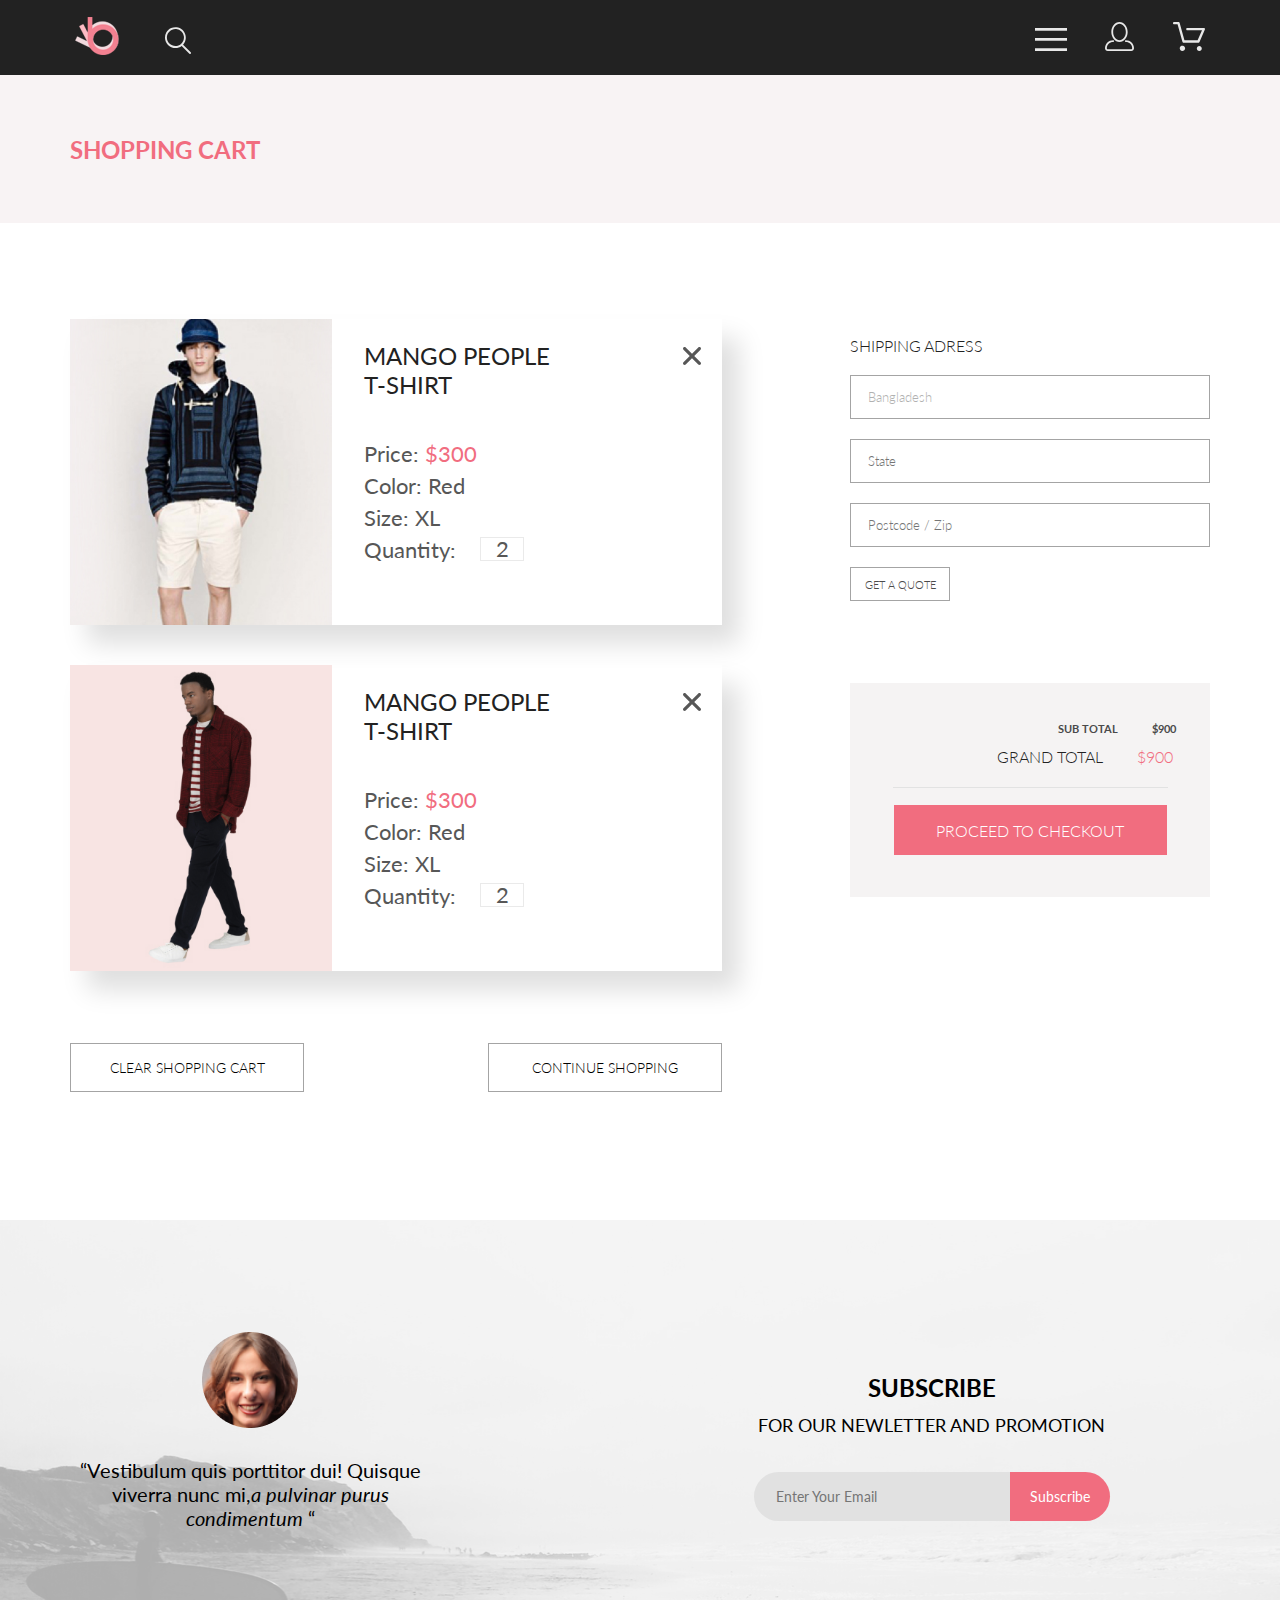
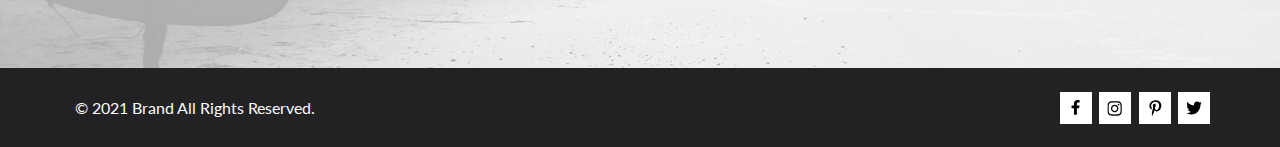
==== cart.html @ 751d0689 "SASS Completed / Cart.html Done" ====
<!DOCTYPE html>
<html lang="en">
<head>
    <meta charset="UTF-8">
    <meta name="viewport" content="width=device-width, initial-scale=1.0">
    <title>Cart</title>
    <link rel="stylesheet" href="style.css">
    <link rel="preconnect" href="https://fonts.gstatic.com">
<link href="https://fonts.googleapis.com/css2?family=Lato:ital,wght@0,100;0,300;0,400;0,700;0,900;1,100;1,300;1,400;1,700;1,900&display=swap" rel="stylesheet">
<link rel="stylesheet" href="https://use.fontawesome.com/releases/v5.15.1/css/all.css" integrity="sha384-vp86vTRFVJgpjF9jiIGPEEqYqlDwgyBgEF109VFjmqGmIY/Y4HV4d3Gp2irVfcrp" crossorigin="anonymous">
</head>
<body>
    <header class="header centre">
        <div class="header__left">
            <a href="index.html"><img class="header__logo_img" src="img/logo.svg" alt="logo"></a>
            <a href="#"><img class="header__search_img" src="img/search.svg" alt="search"></a>
        </div>
        <div class="header__right">
            <a href="#"><img class="header__menu_img header__right_img" src="img/menu.svg" alt="menu"></a>
            <a href="#"><img class="header__cabinet_img header__right_img" src="img/cabinet.svg" alt="cabinet"></a>
            <a href="cart.html"><img class="header__basket_img header__right_img" src="img/basket.svg" alt="basket"></a>
        </div>
    </header>
    <div class="navi centre">
        <h2 class="navi__header">SHOPPING CART</h2>
    </div>
    
    <div class="cart centre">

        <section class="cart__card">
                <article class="cart__card_self">
                    <img class="cart__card_self_img" src="img/Cat/Man/mcard13.jpg" alt="teenager">

                    <a href="product.html">
                        <div class="cart__card_self_link"></div>
                    </a>

                    <div class="cart__card_self_info">
                        <a href="Catalog.html">
                            <h3 class="cart__card_self_info_header">MANGO   PEOPLE <br>  T-SHIRT</h3>
                        </a>
                        <h4 class="cart__card_self_info_text">
                            <p class="cart__card_self_info_change">Price: </p>
                            <p class="cart__card_self_info_value cart__card_self_info_priceColor"> $300</p>
                        </h4>
                        <h4 class="cart__card_self_info_text">
                            <p class="cart__card_self_info_change">Color: </p>
                            <p class="cart__card_self_info_value"> Red</p>
                        </h4>
                        <h4 class="cart__card_self_info_text">
                            <p class="cart__card_self_info_change">Size: </p>
                            <p class="cart__card_self_info_value"> XL</p>
                        </h4>
                        <h4 class="cart__card_self_info_text">
                            <p class="cart__card_self_info_change">Quantity: </p>
                            <p class="cart__card_self_info_value cart__card_self_info_qPosition"> 2</p>
                        </h4>
                    </div>

                    <svg class="cart__card_self_closeIcon"   width="18" height="18" viewBox="0 0 18 18" fill="none" xmlns="http://www.w3.org/2000/svg">
                        <path class="cart__card_self_closeIcon"  d="M11.2453 9L17.5302 2.71516C17.8285 2.41741 17.9962 2.01336 17.9966 1.59191C17.997 1.17045 17.8299 0.76611 17.5322 0.467833C17.2344 0.169555 16.8304 0.00177586 16.4089 0.00140366C15.9875 0.00103146 15.5831 0.168097 15.2848 0.465848L9 6.75069L2.71516 0.465848C2.41688 0.167571 2.01233 0 1.5905 0C1.16868 0 0.764125 0.167571 0.465848 0.465848C0.167571 0.764125 0 1.16868 0 1.5905C0 2.01233 0.167571 2.41688 0.465848 2.71516L6.75069 9L0.465848 15.2848C0.167571 15.5831 0 15.9877 0 16.4095C0 16.8313 0.167571 17.2359 0.465848 17.5342C0.764125 17.8324 1.16868 18 1.5905 18C2.01233 18 2.41688 17.8324 2.71516 17.5342L9 11.2493L15.2848 17.5342C15.5831 17.8324 15.9877 18 16.4095 18C16.8313 18 17.2359 17.8324 17.5342 17.5342C17.8324 17.2359 18 16.8313 18 16.4095C18 15.9877 17.8324 15.5831 17.5342 15.2848L11.2453 9Z" fill="#575757"/>
                        </svg>

                </article>

                <article class="cart__card_self">
                    <img class="cart__card_self_img" src="img/Cat/Man/mcard12.jpg" alt="HommieBoy">

                    <a href="product.html">
                        <div class="cart__card_self_link"></div>
                    </a>

                    <div class="cart__card_self_info">
                        <a href="Catalog.html">
                            <h3 class="cart__card_self_info_header">MANGO  PEOPLE  <br> T-SHIRT</h3>
                        </a>

                        <h4 class="cart__card_self_info_text">
                            <p class="cart__card_self_info_change">Price: </p>
                            <p class="cart__card_self_info_value cart__card_self_info_priceColor"> $300</p>
                        </h4>
                        <h4 class="cart__card_self_info_text">
                            <p class="cart__card_self_info_change">Color: </p>
                            <p class="cart__card_self_info_value"> Red</p>
                        </h4>
                        <h4 class="cart__card_self_info_text">
                            <p class="cart__card_self_info_change">Size: </p>
                            <p class="cart__card_self_info_value"> XL</p>
                        </h4>
                        <h4 class="cart__card_self_info_text">
                            <p class="cart__card_self_info_change">Quantity: </p>
                            <p class="cart__card_self_info_value cart__card_self_info_qPosition"> 2</p>
                        </h4>
                    </div>

                    <svg class="cart__card_self_closeIcon"   width="18" height="18" viewBox="0 0 18 18" fill="none" xmlns="http://www.w3.org/2000/svg">
                        <path class="cart__card_self_closeIcon"  d="M11.2453 9L17.5302 2.71516C17.8285 2.41741 17.9962 2.01336 17.9966 1.59191C17.997 1.17045 17.8299 0.76611 17.5322 0.467833C17.2344 0.169555 16.8304 0.00177586 16.4089 0.00140366C15.9875 0.00103146 15.5831 0.168097 15.2848 0.465848L9 6.75069L2.71516 0.465848C2.41688 0.167571 2.01233 0 1.5905 0C1.16868 0 0.764125 0.167571 0.465848 0.465848C0.167571 0.764125 0 1.16868 0 1.5905C0 2.01233 0.167571 2.41688 0.465848 2.71516L6.75069 9L0.465848 15.2848C0.167571 15.5831 0 15.9877 0 16.4095C0 16.8313 0.167571 17.2359 0.465848 17.5342C0.764125 17.8324 1.16868 18 1.5905 18C2.01233 18 2.41688 17.8324 2.71516 17.5342L9 11.2493L15.2848 17.5342C15.5831 17.8324 15.9877 18 16.4095 18C16.8313 18 17.2359 17.8324 17.5342 17.5342C17.8324 17.2359 18 16.8313 18 16.4095C18 15.9877 17.8324 15.5831 17.5342 15.2848L11.2453 9Z" fill="#575757"/>
                        </svg>

                </article>

                <div class="cart__card_button">
                    <a href="#">
                        <button class="cart__card_button_style">CLEAR SHOPPING CART</button>
                    </a>
                    <a href="catalog.html">
                        <button class="cart__card_button_style">CONTINUE SHOPPING</button>
                    </a>
                </div>
        </section>

        <div class="cart__form">
            <form class="cart__form_box" action="#">
                <h3 class="cart__form_box_header">SHIPPING ADRESS</h3>
                
                <input maxlength="30" required  class="cart__form_box_input cart__form_box_input_color" type="text" id="country" placeholder="Bangladesh">
               
                
                <input maxlength="30"  required class="cart__form_box_input" type="text" id="state" placeholder="State">
                
                
                <input maxlength="30"  required class="cart__form_box_input" type="text" id="zip" placeholder="Postcode / Zip">
              
                <button class="cart__form_box_button"> GET A QUOTE</button>

            </form>

            <div class="cart__form_final">

                <h3 class="cart__form_final_preheader">
                    <p class="cart__form_final_preheader_text">SUB TOTAL</p>
                    <p class="cart__form_final_preheader_price">$900</p>
                </h3>

                <h3 class="cart__form_final_header">
                    <p class="cart__form_final_header_text">GRAND TOTAL</p>
                    <p class="cart__form_final_header_price">$900</p>
                </h3>

                <div class="cart__form_final_line">
                </div>

                <button class="cart__form_final_button">PROCEED TO CHECKOUT</button>

            </div>

        </div>
        
    </div>
    <footer class="footer footer__product_position ">
        <div class="footer__content centre">
            <aside class="footer__content_position">
                <img src="img/avatar.png" alt="avatar">
                <p class="footer__person_text">
                    “Vestibulum quis porttitor dui! Quisque viverra nunc mi,<em>a pulvinar purus condimentum</em> “
                </p>
    
            </aside>
            <div class="footer__content_position">
                <h2 class="footer__content_heading">
                    <span class="footer__heading">SUBSCRIBE</span> <br>  <span class="footer__text">FOR OUR NEWLETTER AND PROMOTION</span>
                </h2>
                <form class="footer__content_form" action="#">
                    <input class="footer__content_email" type="email" placeholder="Enter Your Email" maxlength="40"><input class="footer__content_button" type="submit" value="Subscribe">
                    
                </form>
            </div>
        </div>
        <div class="footer__bott centre">
            <p class="footer__bott_text">© 2021  Brand  All Rights Reserved.</p>
            <div class="footer__bott_link">
                <a href="#">
                    <div class="footer__bott_link_box">
                        <svg width="32" height="32" viewBox="0 0 32 32" fill="none" xmlns="http://www.w3.org/2000/svg">
                            
                            <path class="footer__bott_links" d="M19.0884 16.28L19.5069 13.616H16.8902V11.8873C16.8902 11.1585 17.2557 10.4481 18.4277 10.4481H19.6172V8.17997C19.6172 8.17997 18.5377 8 17.5056 8C15.3507 8 13.9422 9.27593 13.9422 11.5857V13.616H11.5469V16.28H13.9422V22.72H16.8902V16.28H19.0884Z" fill="black"/>
                        </svg>
                    </div>
                </a>
                <a  href="#">
                    <div class="footer__bott_link_box">
                        <svg width="33" height="32" viewBox="0 0 33 32" fill="none" xmlns="http://www.w3.org/2000/svg">

                            <g clip-path="url(#clip0)">
                            <path class="footer__bott_links" d="M16.139 12.6816C14.0238 12.6816 12.3177 14.3849 12.3177 16.4966C12.3177 18.6083 14.0238 20.3117 16.139 20.3117C18.2541 20.3117 19.9602 18.6083 19.9602 16.4966C19.9602 14.3849 18.2541 12.6816 16.139 12.6816ZM16.139 18.9769C14.7721 18.9769 13.6547 17.8646 13.6547 16.4966C13.6547 15.1287 14.7688 14.0164 16.139 14.0164C17.5092 14.0164 18.6233 15.1287 18.6233 16.4966C18.6233 17.8646 17.5058 18.9769 16.139 18.9769ZM21.0078 12.5255C21.0078 13.0203 20.6087 13.4154 20.1165 13.4154C19.621 13.4154 19.2252 13.0169 19.2252 12.5255C19.2252 12.0341 19.6243 11.6357 20.1165 11.6357C20.6087 11.6357 21.0078 12.0341 21.0078 12.5255ZM23.5386 13.4287C23.4821 12.2367 23.2094 11.1808 22.3347 10.3109C21.4634 9.44097 20.4058 9.1687 19.2119 9.10894C17.9814 9.03921 14.2932 9.03921 13.0627 9.10894C11.8721 9.16538 10.8145 9.43765 9.93987 10.3076C9.06522 11.1775 8.79584 12.2333 8.73597 13.4253C8.66613 14.6539 8.66613 18.3361 8.73597 19.5646C8.79251 20.7566 9.06522 21.8124 9.93987 22.6824C10.8145 23.5523 11.8688 23.8246 13.0627 23.8843C14.2932 23.9541 17.9814 23.9541 19.2119 23.8843C20.4058 23.8279 21.4634 23.5556 22.3347 22.6824C23.2061 21.8124 23.4788 20.7566 23.5386 19.5646C23.6085 18.3361 23.6085 14.6572 23.5386 13.4287ZM21.949 20.8828C21.6895 21.5335 21.1874 22.0349 20.5322 22.2972C19.5511 22.6857 17.2231 22.596 16.139 22.596C15.0548 22.596 12.7235 22.6824 11.7457 22.2972C11.0939 22.0382 10.5917 21.5369 10.329 20.8828C9.93987 19.9033 10.0297 17.5791 10.0297 16.4966C10.0297 15.4142 9.9432 13.0867 10.329 12.1105C10.5884 11.4597 11.0906 10.9583 11.7457 10.696C12.7268 10.3076 15.0548 10.3972 16.139 10.3972C17.2231 10.3972 19.5545 10.3109 20.5322 10.696C21.184 10.955 21.6862 11.4564 21.949 12.1105C22.3381 13.09 22.2483 15.4142 22.2483 16.4966C22.2483 17.5791 22.3381 19.9066 21.949 20.8828Z" fill="black"/>
                            </g>
                            <defs>
                            <clipPath id="clip0">
                            <rect width="14.8991" height="17" fill="white" transform="translate(8.68555 8)"/>
                            </clipPath>
                            </defs>
                        </svg>
                    </div>
                </a>
                <a href="#">
                    <div class="footer__bott_link_box">
                        <svg width="32" height="32" viewBox="0 0 32 32" fill="none" xmlns="http://www.w3.org/2000/svg">
                            <g clip-path="url(#clip0)">
                            <path class="footer__bott_links" d="M16.7403 8.20312C13.5556 8.20312 10.4082 10.3406 10.4082 13.8C10.4082 16 11.6374 17.25 12.3823 17.25C12.6896 17.25 12.8666 16.3875 12.8666 16.1438C12.8666 15.8531 12.1309 15.2344 12.1309 14.025C12.1309 11.5125 14.0305 9.73125 16.4889 9.73125C18.6027 9.73125 20.1671 10.9406 20.1671 13.1625C20.1671 14.8219 19.506 17.9344 17.3642 17.9344C16.5913 17.9344 15.9302 17.3719 15.9302 16.5656C15.9302 15.3844 16.7496 14.2406 16.7496 13.0219C16.7496 10.9531 13.835 11.3281 13.835 13.8281C13.835 14.3531 13.9002 14.9344 14.133 15.4125C13.7046 17.2688 12.8293 20.0344 12.8293 21.9469C12.8293 22.5375 12.9131 23.1188 12.969 23.7094C13.0745 23.8281 13.0218 23.8156 13.1832 23.7563C14.7476 21.6 14.6917 21.1781 15.3994 18.3562C15.7812 19.0875 16.7683 19.4812 17.5505 19.4812C20.8469 19.4812 22.3275 16.2469 22.3275 13.3313C22.3275 10.2281 19.6643 8.20312 16.7403 8.20312Z" fill="black"/>
                            </g>
                            <defs>
                            <clipPath id="clip0">
                            <rect width="11.9193" height="16" fill="white" transform="translate(10.4082 8)"/>
                            </clipPath>
                            </defs>
                        </svg>
                            
                    </div>
                </a>
                <a href="#">
                    <div class="footer__bott_link_box"> 
                        <svg width="32" height="32" viewBox="0 0 32 32" fill="none" xmlns="http://www.w3.org/2000/svg">

                            <g clip-path="url(#clip0)">
                            <path class="footer__bott_links" d="M22.417 12.7405C22.427 12.8826 22.427 13.0248 22.427 13.1669C22.427 17.5019 19.1498 22.4969 13.1599 22.4969C11.3145 22.4969 9.60022 21.9588 8.1582 21.0248C8.4204 21.0552 8.67247 21.0654 8.94475 21.0654C10.4674 21.0654 11.8691 20.5476 12.9884 19.6644C11.5565 19.6339 10.3565 18.6898 9.94305 17.3903C10.1447 17.4207 10.3464 17.441 10.5582 17.441C10.8506 17.441 11.1431 17.4004 11.4153 17.3294C9.92291 17.0248 8.80355 15.705 8.80355 14.1111V14.0705C9.23715 14.3141 9.74139 14.4664 10.2758 14.4867C9.39849 13.8979 8.82373 12.8928 8.82373 11.7557C8.82373 11.1466 8.98504 10.5882 9.26741 10.1009C10.8708 12.0908 13.2809 13.3902 15.9833 13.5324C15.9329 13.2887 15.9027 13.035 15.9027 12.7811C15.9027 10.974 17.3548 9.50195 19.1598 9.50195C20.0976 9.50195 20.9446 9.89789 21.5396 10.5375C22.2757 10.3954 22.9816 10.1212 23.6068 9.74561C23.3648 10.507 22.8505 11.1466 22.1749 11.5527C22.8304 11.4817 23.4657 11.2989 24.0505 11.0451C23.6069 11.6948 23.0522 12.2735 22.417 12.7405Z" fill="black"/>
                            </g>
                            <defs>
                            <clipPath id="clip0">
                            <rect width="15.8924" height="16" fill="white" transform="translate(8.1582 8)"/>
                            </clipPath>
                            </defs>
                        </svg>
                    </div>
                </a>
            </div>
        </div>
    </footer>
   
</body>
</html>
---- style.css ----
/* //////////PAGE Setting\\\\\\\\\\ */
* {
  margin: 0;
  padding: 0;
  -webkit-box-sizing: border-box;
          box-sizing: border-box;
  font-family: 'Lato', sans-serif;
}

a {
  text-decoration: none;
}

.centre {
  padding-left: calc(50vw - 570px);
  padding-right: calc(50vw - 570px);
}

/* //////////Header\\\\\\\\\\ */
.header {
  background-color: #222222;
  height: 75px;
  display: -webkit-box;
  display: -ms-flexbox;
  display: flex;
  -webkit-box-pack: justify;
      -ms-flex-pack: justify;
          justify-content: space-between;
  -webkit-box-align: center;
      -ms-flex-align: center;
          align-items: center;
}

.header__left {
  padding-left: 5px;
}

.header__right {
  padding-right: 5px;
}

.header__search_img {
  margin-left: 41px;
}

.header__right_img {
  margin-left: 34px;
}

/* //////////PromoBox\\\\\\\\\\ */
.promo {
  display: -webkit-box;
  display: -ms-flexbox;
  display: flex;
  padding-left: calc(50vw - 800px);
  padding-right: calc(50vw - 800px);
  background: rgba(113, 103, 105, 0.08);
}

.promo__left_img {
  width: 100%;
}

.promo__right {
  display: -webkit-box;
  display: -ms-flexbox;
  display: flex;
  -webkit-box-align: center;
      -ms-flex-align: center;
          align-items: center;
  width: 800px;
  background-color: #F1E4E6;
}

.promo__right_line {
  padding-left: 64px;
}

.promo__right_text {
  display: -webkit-box;
  display: -ms-flexbox;
  display: flex;
  height: 92px;
  margin-left: 16px;
  -webkit-box-orient: vertical;
  -webkit-box-direction: normal;
      -ms-flex-direction: column;
          flex-direction: column;
  -webkit-box-pack: end;
      -ms-flex-pack: end;
          justify-content: flex-end;
}

.promo__right_header {
  font-weight: 900;
  font-size: 48px;
  line-height: 58px;
  color: #222222;
}

.promo__right_content {
  font-weight: 700;
  font-size: 32px;
  line-height: 38.5px;
  color: #222222;
}

.promo__right_contentred {
  color: #F16D7F;
}

/* //////////CatalogBox\\\\\\\\\\ */
.catalog__top {
  margin-top: 64px;
  display: -webkit-box;
  display: -ms-flexbox;
  display: flex;
}

.catalog__position {
  position: relative;
}

.catalog__position:not(:last-child) {
  margin-right: 30px;
}

.catalog__text {
  position: absolute;
  height: 260px;
  width: 360px;
  display: -webkit-box;
  display: -ms-flexbox;
  display: flex;
  -webkit-box-align: center;
      -ms-flex-align: center;
          align-items: center;
  -webkit-box-pack: center;
      -ms-flex-pack: center;
          justify-content: center;
  -webkit-box-orient: vertical;
  -webkit-box-direction: normal;
      -ms-flex-direction: column;
          flex-direction: column;
  top: 0;
  color: aliceblue;
}

.catalog__heading_text {
  font-weight: 300;
  font-size: 16px;
  line-height: 19px;
  color: #FFFFFF;
  text-align: center;
}

.catalog_heading_redtext {
  font-size: 24px;
  line-height: 40px;
  text-align: center;
  font-weight: 700;
  color: #F16D7F;
}

.catalog__bott {
  margin-top: 30px;
}

.catalog__text_bott {
  position: absolute;
  height: 180px;
  width: 1140px;
  display: -webkit-box;
  display: -ms-flexbox;
  display: flex;
  -webkit-box-align: center;
      -ms-flex-align: center;
          align-items: center;
  -webkit-box-pack: center;
      -ms-flex-pack: center;
          justify-content: center;
  -webkit-box-orient: vertical;
  -webkit-box-direction: normal;
      -ms-flex-direction: column;
          flex-direction: column;
  top: 0;
  color: aliceblue;
  text-align: center;
}

/* //////////ProductBox\\\\\\\\\\ */
.product {
  display: -webkit-box;
  display: -ms-flexbox;
  display: flex;
  -webkit-box-orient: vertical;
  -webkit-box-direction: normal;
      -ms-flex-direction: column;
          flex-direction: column;
  -webkit-box-align: center;
      -ms-flex-align: center;
          align-items: center;
}

.product__head_header {
  font-size: 30px;
  line-height: 36px;
  color: #222222;
  margin-top: 97px;
  text-align: center;
}

.product__head_text {
  font-size: 14px;
  line-height: 17px;
  color: #9F9F9F;
  -webkit-box-align: center;
      -ms-flex-align: center;
          align-items: center;
  margin-top: 6px;
  width: 336px;
}

.product__card {
  margin-top: 48px;
  display: -webkit-box;
  display: -ms-flexbox;
  display: flex;
  -ms-flex-wrap: wrap;
      flex-wrap: wrap;
  -webkit-box-pack: center;
      -ms-flex-pack: center;
          justify-content: center;
  gap: 30px;
}

.product__card_self:hover .product__card_img {
  -webkit-filter: brightness(50%);
          filter: brightness(50%);
}

.product__card_self:hover .product__add_cart {
  display: -webkit-box;
  display: -ms-flexbox;
  display: flex;
}

.product__add_cart {
  font-size: 14px;
  line-height: 17px;
  color: #FFFFFF;
  border: 1px solid #FFFFFF;
  width: 138px;
  height: 43px;
  display: -webkit-box;
  display: -ms-flexbox;
  display: flex;
  -ms-flex-pack: distribute;
      justify-content: space-around;
  -webkit-box-align: center;
      -ms-flex-align: center;
          align-items: center;
  position: absolute;
  top: 188px;
  left: 110px;
  -webkit-box-shadow: 0 0 5px #FFFFFF;
          box-shadow: 0 0 5px #FFFFFF;
  display: none;
}

.product__add_cart:active {
  background-color: rgba(255, 255, 255, 0.2);
  -webkit-box-shadow: 0 0 10px #FFFFFF;
          box-shadow: 0 0 10px #FFFFFF;
}

.product__card_self {
  position: relative;
  display: -webkit-box;
  display: -ms-flexbox;
  display: flex;
  -webkit-box-orient: vertical;
  -webkit-box-direction: normal;
      -ms-flex-direction: column;
          flex-direction: column;
  -webkit-box-align: end;
      -ms-flex-align: end;
          align-items: end;
  width: 360px;
  height: 581px;
  background-color: #F8F8F8;
}

.product__card_info {
  margin-top: 25px;
  padding-left: 16px;
  width: 328px;
}

.product__card_header {
  font-size: 13px;
  line-height: 16px;
  color: #000000;
}

.product__card_text {
  font-weight: 300;
  font-size: 14px;
  line-height: 17px;
  color: #5D5D5D;
  margin-top: 12px;
}

.product__card_price {
  font-size: 16px;
  line-height: 19px;
  color: #F16D7F;
  margin-top: 18px;
}

.product__button {
  font-size: 16px;
  line-height: 19px;
  color: #F26376;
}

.product__button:hover {
  color: #FFFFFF;
}

.product__button_box {
  border: 1px solid #FF6A6A;
  height: 47px;
  width: 211px;
  display: -webkit-box;
  display: -ms-flexbox;
  display: flex;
  -webkit-box-pack: center;
      -ms-flex-pack: center;
          justify-content: center;
  -webkit-box-align: center;
      -ms-flex-align: center;
          align-items: center;
  margin-top: 48px;
}

.product__button_box:hover {
  background-color: #F16D7F;
}

/* //////////Footer\\\\\\\\\\ */
.footer__top {
  display: -webkit-box;
  display: -ms-flexbox;
  display: flex;
  -webkit-box-pack: justify;
      -ms-flex-pack: justify;
          justify-content: space-between;
  -webkit-box-align: center;
      -ms-flex-align: center;
          align-items: center;
  margin-top: 95px;
  background-color: #222224;
  height: 341px;
}

.footer__top_position {
  display: -webkit-box;
  display: -ms-flexbox;
  display: flex;
  -webkit-box-orient: vertical;
  -webkit-box-direction: normal;
      -ms-flex-direction: column;
          flex-direction: column;
  -webkit-box-align: center;
      -ms-flex-align: center;
          align-items: center;
}

.footer__top_position:not(:last-child) {
  margin-right: 30px;
}

.footer__top_header {
  margin-top: 28px;
  text-align: center;
  font-size: 20px;
  line-height: 24px;
  color: #FBFBFB;
}

.footer__top_text {
  margin-top: 16px;
  text-align: center;
  font-weight: 300;
  font-size: 14px;
  line-height: 17px;
  color: #FBFBFB;
  width: 360px;
  min-height: 34px;
}

.footer__content {
  display: -webkit-box;
  display: -ms-flexbox;
  display: flex;
  -webkit-box-pack: justify;
      -ms-flex-pack: justify;
          justify-content: space-between;
  -webkit-box-align: center;
      -ms-flex-align: center;
          align-items: center;
  height: 448px;
  background: no-repeat;
  background-position: center bottom;
  background-size: cover;
  background-image: url(img/footer_back.png);
}

.footer__content_position {
  display: -webkit-box;
  display: -ms-flexbox;
  display: flex;
  -webkit-box-orient: vertical;
  -webkit-box-direction: normal;
      -ms-flex-direction: column;
          flex-direction: column;
  -webkit-box-align: center;
      -ms-flex-align: center;
          align-items: center;
}

.footer__person_text {
  font-weight: 400;
  font-size: 20px;
  line-height: 24px;
  text-align: center;
  width: 360px;
  min-height: 99px;
  margin-top: 30px;
}

.footer__content_heading {
  text-align: center;
  width: 557px;
  min-height: 61px;
}

.footer__heading {
  font-weight: 700;
  font-size: 24px;
  line-height: 40px;
  text-align: center;
}

.footer__text {
  font-weight: 400;
  font-size: 18px;
  line-height: 30px;
  text-align: center;
}

.footer__content_form {
  margin-top: 32px;
}

.footer__content_email {
  width: 256px;
  height: 49px;
  border-top-left-radius: 25px;
  border-bottom-left-radius: 25px;
  border: 0;
  background-color: #E1E1E1;
  color: #222224;
  font-size: 14px;
  line-height: 17px;
  -webkit-padding-start: 22px;
          padding-inline-start: 22px;
  -webkit-padding-end: 22px;
          padding-inline-end: 22px;
}

.footer__content_button {
  width: 100px;
  height: 49px;
  border-top-right-radius: 25px;
  border-bottom-right-radius: 25px;
  border: 0;
  background-color: #F16D7F;
  color: #FFFFFF;
  font-size: 14px;
  line-height: 17px;
}

.footer__content_button:hover {
  background-color: #E05C6E;
}

.footer__bott {
  background-color: #222224;
  height: 79px;
  display: -webkit-box;
  display: -ms-flexbox;
  display: flex;
  -webkit-box-pack: justify;
      -ms-flex-pack: justify;
          justify-content: space-between;
  -webkit-box-align: center;
      -ms-flex-align: center;
          align-items: center;
}

.footer__bott_text {
  font-size: 16px;
  line-height: 19px;
  color: #FBFBFB;
  padding-left: 5px;
}

.footer__bott_link_box {
  height: 32px;
  width: 32px;
  background-color: #FFFFFF;
  border: 0;
  display: -webkit-box;
  display: -ms-flexbox;
  display: flex;
  -webkit-box-pack: center;
      -ms-flex-pack: center;
          justify-content: center;
  -webkit-box-align: center;
      -ms-flex-align: center;
          align-items: center;
  margin-left: 7.3px;
}

.footer__bott_link_box:hover {
  background-color: #F16D7F;
}

.footer__bott_link {
  display: -webkit-box;
  display: -ms-flexbox;
  display: flex;
}

.footer__bott_links {
  display: -webkit-box;
  display: -ms-flexbox;
  display: flex;
  -webkit-box-pack: center;
      -ms-flex-pack: center;
          justify-content: center;
  -webkit-box-align: center;
      -ms-flex-align: center;
          align-items: center;
}

.footer__bott_link_box:hover .footer__bott_links {
  fill: white;
}

/* //////////CATALOG PAGE\\\\\\\\\\ */
/* //////////Navi Box\\\\\\\\\\ */
.navi {
  height: 148px;
  background-color: #f8f3f4;
  display: -webkit-box;
  display: -ms-flexbox;
  display: flex;
  -webkit-box-pack: justify;
      -ms-flex-pack: justify;
          justify-content: space-between;
  -webkit-box-align: center;
      -ms-flex-align: center;
          align-items: center;
}

.navi__header {
  font-size: 24px;
  line-height: 29px;
  color: #F16D7F;
}

.navi__way_link {
  font-weight: 300;
  font-size: 14px;
  line-height: 17px;
  color: #636363;
}

.navi__way_link:hover {
  color: #F16D7F;
}

.navi__way_link:not(:last-child)::after {
  content: " / ";
}

.navi__way_link:last-child {
  font-weight: 700;
  font-size: 14px;
  line-height: 17px;
  color: #F16D7F;
}

/* //////////Product Box\\\\\\\\\\ */
.product__head_position {
  display: block;
}

.product__catalog_head {
  margin-bottom: 65px;
  margin-top: 51px;
  display: -webkit-box;
  display: -ms-flexbox;
  display: flex;
}

.product__catalog_filter_text {
  margin-right: 11px;
  font-weight: 600;
  font-size: 14px;
  line-height: 17px;
  color: #000000;
}

.product__catalog_filter_box {
  position: relative;
  padding-left: 16px;
}

.product__catalog_filter_box:hover .product__catalog_filter_list {
  display: -webkit-box;
  display: -ms-flexbox;
  display: flex;
}

.product__catalog_head_filter {
  position: relative;
  display: -webkit-box;
  display: -ms-flexbox;
  display: flex;
  z-index: 20;
}

.product__catalog_filter_box:hover .product__catalog_filter_text {
  color: #EF5B70;
}

.product__catalog_filter_list {
  min-height: 531px;
  width: 360px;
  background-color: #ffffff;
  -webkit-box-shadow: 0 0 30px -10px;
          box-shadow: 0 0 30px -10px;
  position: absolute;
  top: -13px;
  left: 0;
  display: none;
  z-index: 10;
  display: -webkit-box;
  display: -ms-flexbox;
  display: flex;
  -webkit-box-orient: vertical;
  -webkit-box-direction: normal;
      -ms-flex-direction: column;
          flex-direction: column;
  padding-top: 46px;
  display: none;
}

.product__filter_header_box {
  color: #EF5B70;
  font-size: 14px;
  line-height: 17px;
  width: 327px;
  height: 37px;
  border-bottom: 1px solid #EF5B70;
  border-left: 5px solid #EF5B70;
  padding-left: 11px;
  line-height: 37px;
  margin-left: 17px;
}

.product__filter_header_box::-webkit-details-marker {
  display: none;
}

.product__filter_list_category {
  margin-bottom: 18px;
}

.product__filter_list_box {
  margin-top: 24px;
  margin-left: 34px;
}

.product__filter_link_box {
  list-style-type: none;
  margin-bottom: 11px;
}

.product__filter_links {
  font-size: 14px;
  line-height: 17px;
  color: #6F6E6E;
}

.product__catalog_filter_iconRed {
  position: absolute;
  bottom: 3.5px;
  right: 0px;
}

.product__catalog_filter_icon {
  z-index: 1;
}

.product__catalog_filter_iconRed {
  opacity: 0;
}

.product__catalog_filter_box:hoverRed .product__catalog_filter_icon {
  z-index: 2;
  opacity: 1;
}

.product__catalog_filter_box:hover .product__catalog_filter_icon {
  opacity: 0;
}

.product__change_list {
  margin-left: 304px;
  display: -webkit-box;
  display: -ms-flexbox;
  display: flex;
}

.product__change_element_header {
  font-weight: 400;
  font-size: 14px;
  line-height: 17px;
  color: #6F6E6E;
  margin-right: 10px;
}

.product__change_element_img {
  margin-left: 10px;
  line-height: 17px;
}

.product__change_element_header::-webkit-details-marker {
  display: none;
}

.product__change_element {
  margin-right: 28px;
  display: -webkit-box;
  display: -ms-flexbox;
  display: flex;
  position: relative;
}

.product__change_element_box {
  background-color: #ffffff;
  -webkit-box-shadow: 0 0 10px -5px;
          box-shadow: 0 0 10px -5px;
  position: absolute;
  top: 23px;
  left: 0;
  z-index: 10;
  padding-top: 10px;
  padding-left: 10px;
}

.product__tranding_box_size {
  min-height: 100px;
  min-width: 132px;
}

.product__size_box_size {
  min-height: 103px;
  min-width: 79px;
}

.product__price_box_size {
  min-height: 103px;
  min-width: 180px;
}

.product__change_checkbox_box {
  display: -webkit-box;
  display: -ms-flexbox;
  display: flex;
  -webkit-box-pack: start;
      -ms-flex-pack: start;
          justify-content: flex-start;
  margin-bottom: 6px;
}

.product__change_checkbox_checkbox {
  position: absolute;
  display: none;
}

.product__change_checkbox_text {
  font-family: Roboto;
  font-size: 14px;
  line-height: 16px;
  color: #6F6E6E;
  margin-left: 10px;
}

.product__pagination {
  border: 1px solid #EBEBEB;
  height: 43px;
  width: 283px;
  margin: 48px auto 0;
  display: -webkit-box;
  display: -ms-flexbox;
  display: flex;
  -webkit-box-pack: justify;
      -ms-flex-pack: justify;
          justify-content: space-between;
  -webkit-box-align: center;
      -ms-flex-align: center;
          align-items: center;
  border-radius: 5px;
}

.pagination__coursor {
  padding: 0 17px;
}

.product__change_checkbox_checkbox + .input__decoration {
  position: relative;
  padding: 0 0 0 15px;
}

.product__change_checkbox_checkbox + .input__decoration :before {
  content: '';
  position: absolute;
  top: 0;
  left: 0;
  width: 12px;
  height: 12px;
  background: #ffffff;
  border: 1px solid #EBEBEB;
}

.product__change_checkbox_checkbox:checked + .input__decoration :before {
  content: '\2714';
}

/* //////////PRODUCT PAGE\\\\\\\\\\ */
/* //////////preview box\\\\\\\\\\ */
.preview {
  display: -webkit-box;
  display: -ms-flexbox;
  display: flex;
  -webkit-box-orient: vertical;
  -webkit-box-direction: normal;
      -ms-flex-direction: column;
          flex-direction: column;
}

.preview__picture_box {
  position: relative;
  display: -webkit-box;
  display: -ms-flexbox;
  display: flex;
  border: 1px solid #EAEAEA;
  background-color: #F7F7F7;
}

.preview__picture {
  margin: 0 auto;
}

.preview__sliders {
  position: absolute;
  top: 0;
  display: -webkit-box;
  display: -ms-flexbox;
  display: flex;
  -webkit-box-pack: justify;
      -ms-flex-pack: justify;
          justify-content: space-between;
  padding-left: calc(50% - 800px);
  padding-right: calc(50% - 800px);
  width: 100%;
  height: 100%;
  -webkit-box-align: center;
      -ms-flex-align: center;
          align-items: center;
}

.preview__slider_icon:hover .preview__icon_color {
  fill: #F16D7F;
}

.preview__slider_icon {
  width: 47px;
  height: 47px;
  background-color: rgba(42, 42, 42, 0.15);
  display: -webkit-box;
  display: -ms-flexbox;
  display: flex;
  -webkit-box-pack: center;
      -ms-flex-pack: center;
          justify-content: center;
  -webkit-box-align: center;
      -ms-flex-align: center;
          align-items: center;
}

.preview__info_box {
  min-height: 600px;
  max-width: 1140px;
  border: 1px solid #EAEAEA;
  position: relative;
  z-index: 2;
  background-color: #FFFFFF;
  margin: -65px calc(50vw - 570px) 80px;
}

.preview__info_top_block {
  padding-top: 64px;
  display: -webkit-box;
  display: -ms-flexbox;
  display: flex;
  -webkit-box-orient: vertical;
  -webkit-box-direction: normal;
      -ms-flex-direction: column;
          flex-direction: column;
  -webkit-box-align: center;
      -ms-flex-align: center;
          align-items: center;
  padding-bottom: 64px;
}

.preview__info_main_header {
  font-weight: 300;
  font-size: 14px;
  line-height: 17px;
  color: #F16D7F;
  margin-bottom: 12px;
}

.preview__info_fat_line {
  width: 64px;
  border-bottom: 3px solid #EF5B70;
  margin-bottom: 12px;
}

.preview__info_product_header {
  font-weight: 300;
  font-size: 18px;
  line-height: 22px;
  color: #4D4D4D;
  margin-bottom: 48px;
}

.preview__info_product_text {
  font-weight: 300;
  font-size: 14px;
  line-height: 17px;
  text-align: center;
  color: #5E5E5E;
  margin-bottom: 32px;
  width: 555px;
}

.preview__info_product_price {
  font-weight: 300;
  font-size: 24px;
  line-height: 29px;
  color: #EF5B70;
  margin-bottom: 64px;
}

.preview__info_thin_line {
  border: 1px solid #EAEAEA;
  width: 641px;
}

.product__preview_change_list {
  display: -webkit-box;
  display: -ms-flexbox;
  display: flex;
  -webkit-box-pack: center;
      -ms-flex-pack: center;
          justify-content: center;
  margin-bottom: 48px;
}

.product__preview_button {
  display: -webkit-box;
  display: -ms-flexbox;
  display: flex;
  -webkit-box-align: center;
      -ms-flex-align: center;
          align-items: center;
  -webkit-box-pack: center;
      -ms-flex-pack: center;
          justify-content: center;
  border: 1px solid #FF6A6A;
  height: 48px;
  width: 211px;
  margin: 0 auto;
}

.product__preview_button_text {
  font-size: 16px;
  line-height: 19px;
  color: #F26376;
  margin-left: 22px;
  margin-right: 32px;
}

.product__preview_button:hover {
  background-color: #FF6A6A;
}

.product__preview_button:hover .product__preview_button_text {
  color: #FFFFFF;
}

.product__preview_button:hover .product__preview_button_icon {
  fill: #FFFFFF;
}

.video__test {
  padding-bottom: 10px;
  padding-right: 10px;
  opacity: 0.8;
}

.video__test:hover {
  -webkit-filter: brightness(80%);
          filter: brightness(80%);
}

.video__homepage {
  background-color: rgba(33, 22, 22, 0.7);
  -webkit-filter: brightness(0.5);
          filter: brightness(0.5);
}

/* //////////footer box\\\\\\\\\\ */
.footer__product_position {
  margin-top: 128px;
}

/* //////////CART PAGE\\\\\\\\\\ */
.cart {
  display: -webkit-box;
  display: -ms-flexbox;
  display: flex;
  -webkit-box-pack: justify;
      -ms-flex-pack: justify;
          justify-content: space-between;
}

.cart__card {
  margin-top: 96px;
}

.cart__card_self {
  position: relative;
  width: 652px;
  min-height: 306px;
  margin-bottom: 40px;
  display: -webkit-box;
  display: -ms-flexbox;
  display: flex;
  -webkit-box-align: start;
      -ms-flex-align: start;
          align-items: flex-start;
  -webkit-box-shadow: 17px 19px 24px rgba(0, 0, 0, 0.13);
          box-shadow: 17px 19px 24px rgba(0, 0, 0, 0.13);
}

.cart__card_self_img {
  height: 306px;
}

.cart__card_self_link {
  height: 306px;
  width: 262px;
  position: absolute;
  top: 0;
  left: 0;
  background-color: black;
  opacity: 0;
}

.cart__card_self_link:hover {
  opacity: 0.2;
}

.cart__card_self_info {
  margin-left: 32px;
  margin-top: 22px;
}

.cart__card_self_info_header {
  width: 262px;
  min-height: 58px;
  font-weight: 400;
  font-size: 24px;
  line-height: 29px;
  color: #222222;
  text-align: left;
  margin-bottom: 42px;
}

.cart__card_self_info_text {
  display: -webkit-box;
  display: -ms-flexbox;
  display: flex;
  margin-bottom: 6px;
  font-weight: 400;
  font-size: 22px;
  line-height: 26px;
  color: #575757;
}

.cart__card_self_info_value {
  margin-left: 6px;
}

.cart__card_self_info_priceColor {
  color: #F16D7F;
}

.cart__card_self_info_qPosition {
  margin-left: 24px;
  border: 1px solid #EAEAEA;
  width: 44px;
  height: 24px;
  text-align: center;
  line-height: 22px;
}

.cart__card_self_closeIcon {
  margin-left: 57px;
  margin-top: 28px;
}

.cart__card_self_closeIcon:hover {
  fill: #F16D7F;
}

.cart__card_button {
  display: -webkit-box;
  display: -ms-flexbox;
  display: flex;
  -webkit-box-pack: justify;
      -ms-flex-pack: justify;
          justify-content: space-between;
  margin-top: 72px;
}

.cart__card_button_style {
  width: 234px;
  height: 49px;
  background: #FFFFFF;
  font-weight: 300;
  font-size: 14px;
  line-height: 17px;
  color: #000000;
  border: 1px solid #A4A4A4;
}

.cart__card_button_style:hover {
  background-color: #F16D7F;
  color: #FFFFFF;
}

.cart__form {
  width: 360px;
  margin-top: 113px;
}

.cart__form_box_header {
  font-weight: 300;
  font-size: 16px;
  line-height: 19px;
  color: #222222;
  margin-bottom: 20px;
}

.cart__form_box_input {
  width: 360px;
  height: 44px;
  -webkit-padding-start: 17px;
          padding-inline-start: 17px;
  -webkit-padding-end: 17px;
          padding-inline-end: 17px;
  border: 1px solid #A4A4A4;
  font-weight: 300;
  font-size: 13px;
  line-height: 16px;
  color: #000000;
  margin-bottom: 20px;
}

.cart__form_box_input:focus::-webkit-input-placeholder {
  color: transparent;
}

.cart__form_box_input_color::-webkit-input-placeholder {
  color: #B1B1B1;
}

.cart__form_box_button {
  margin-bottom: 24px;
  width: 100px;
  height: 34px;
  font-weight: 300;
  font-size: 11px;
  line-height: 13px;
  color: #4A4A4A;
  border: 1px solid #A4A4A4;
  background-color: #FFFFFF;
}

.cart__form_box_button:hover {
  background-color: #F16D7F;
  color: #FFFFFF;
}

.cart__form_final {
  width: 360px;
  height: 214px;
  background-color: #F5F3F3;
  margin-top: 58px;
  display: -webkit-box;
  display: -ms-flexbox;
  display: flex;
  -webkit-box-orient: vertical;
  -webkit-box-direction: normal;
      -ms-flex-direction: column;
          flex-direction: column;
  -webkit-box-align: end;
      -ms-flex-align: end;
          align-items: flex-end;
}

.cart__form_final_preheader {
  min-width: 108px;
  padding-right: 34px;
  padding-top: 39px;
  display: -webkit-box;
  display: -ms-flexbox;
  display: flex;
  font-size: 11px;
  line-height: 13px;
  color: #4A4A4A;
  -webkit-box-pack: justify;
      -ms-flex-pack: justify;
          justify-content: space-between;
  margin-bottom: 12px;
}

.cart__form_final_preheader_text {
  margin-right: 34px;
}

.cart__form_final_header {
  min-width: 170px;
  padding-right: 37px;
  margin-bottom: 21px;
  font-weight: 300;
  font-size: 16px;
  line-height: 19px;
  color: #222222;
  display: -webkit-box;
  display: -ms-flexbox;
  display: flex;
}

.cart__form_final_header_text {
  margin-right: 34px;
}

.cart__form_final_header_price {
  color: #F16D7F;
}

.cart__form_final_line {
  border-bottom: 1px solid #E2E2E2;
  margin-bottom: 17px;
  width: 275px;
  -ms-flex-item-align: center;
      -ms-grid-row-align: center;
      align-self: center;
}

.cart__form_final_button {
  width: 273px;
  height: 50px;
  font-weight: 300;
  font-size: 16px;
  line-height: 19px;
  color: #FFFFFF;
  background-color: #F16D7F;
  border: 0;
  -ms-flex-item-align: center;
      -ms-grid-row-align: center;
      align-self: center;
}

.cart__form_final_button:hover {
  background-color: #E05C6E;
}
/*# sourceMappingURL=style.css.map */
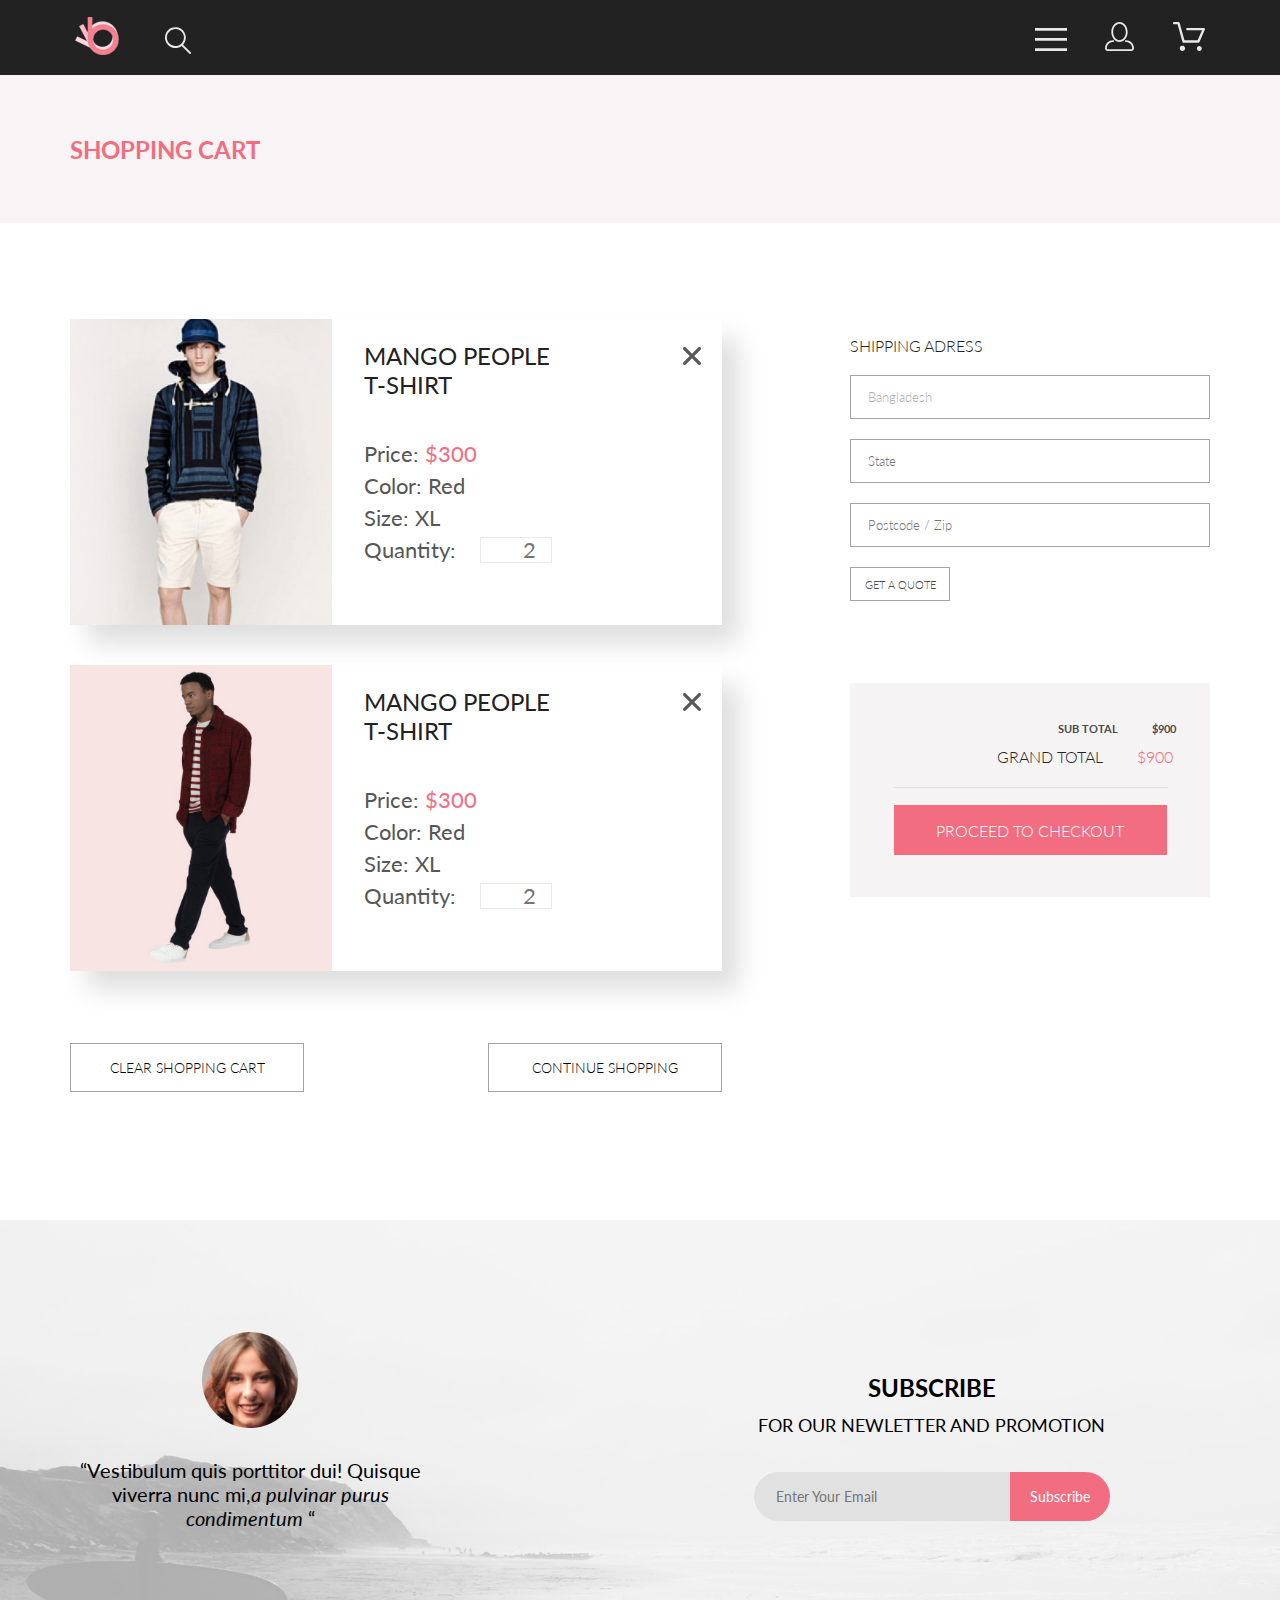
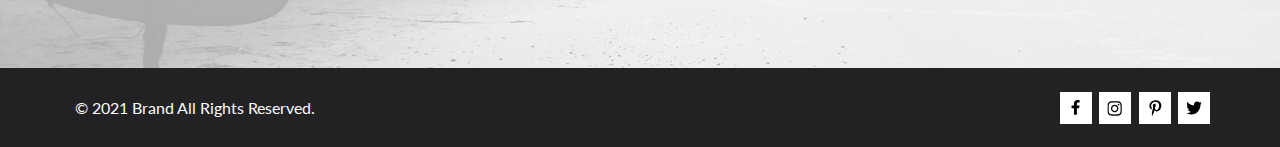
==== commit e0fff7c0: "Changed mistakes and remove" ====
--- a/cart.html
+++ b/cart.html
@@ -16,8 +16,8 @@
             <a href="#"><img class="header__search_img" src="img/search.svg" alt="search"></a>
         </div>
         <div class="header__right">
-            <a href="#"><img class="header__menu_img header__right_img" src="img/menu.svg" alt="menu"></a>
-            <a href="#"><img class="header__cabinet_img header__right_img" src="img/cabinet.svg" alt="cabinet"></a>
+            <a href="index.html"><img class="header__menu_img header__right_img" src="img/menu.svg" alt="menu"></a>
+            <a href="Catalog.html"><img class="header__cabinet_img header__right_img" src="img/cabinet.svg" alt="cabinet"></a>
             <a href="cart.html"><img class="header__basket_img header__right_img" src="img/basket.svg" alt="basket"></a>
         </div>
     </header>
@@ -53,7 +53,8 @@
                         </h4>
                         <h4 class="cart__card_self_info_text">
                             <p class="cart__card_self_info_change">Quantity: </p>
-                            <p class="cart__card_self_info_value cart__card_self_info_qPosition"> 2</p>
+                           
+                             <input class="cart__card_self_info_value cart__card_self_info_qPosition" type="number" min="1" max="34" placeholder="2" width="44px" height="24px">
                         </h4>
                     </div>
 
@@ -89,7 +90,8 @@
                         </h4>
                         <h4 class="cart__card_self_info_text">
                             <p class="cart__card_self_info_change">Quantity: </p>
-                            <p class="cart__card_self_info_value cart__card_self_info_qPosition"> 2</p>
+                            
+                            <input class="cart__card_self_info_value cart__card_self_info_qPosition" type="number" min="1" max="34" placeholder="2" width="44px" height="24px">
                         </h4>
                     </div>
 
--- a/style.css
+++ b/style.css
@@ -223,6 +223,7 @@
 
 .product__card {
   margin-top: 48px;
+  margin-bottom: 48px;
   display: -webkit-box;
   display: -ms-flexbox;
   display: flex;
@@ -341,7 +342,6 @@
   -webkit-box-align: center;
       -ms-flex-align: center;
           align-items: center;
-  margin-top: 48px;
 }
 
 .product__button_box:hover {
@@ -1138,10 +1138,9 @@
 .cart__card_self_info_qPosition {
   margin-left: 24px;
   border: 1px solid #EAEAEA;
-  width: 44px;
-  height: 24px;
-  text-align: center;
-  line-height: 22px;
+  text-align: end;
+  line-height: 24px;
+  font-size: 22px;
 }
 
 .cart__card_self_closeIcon {
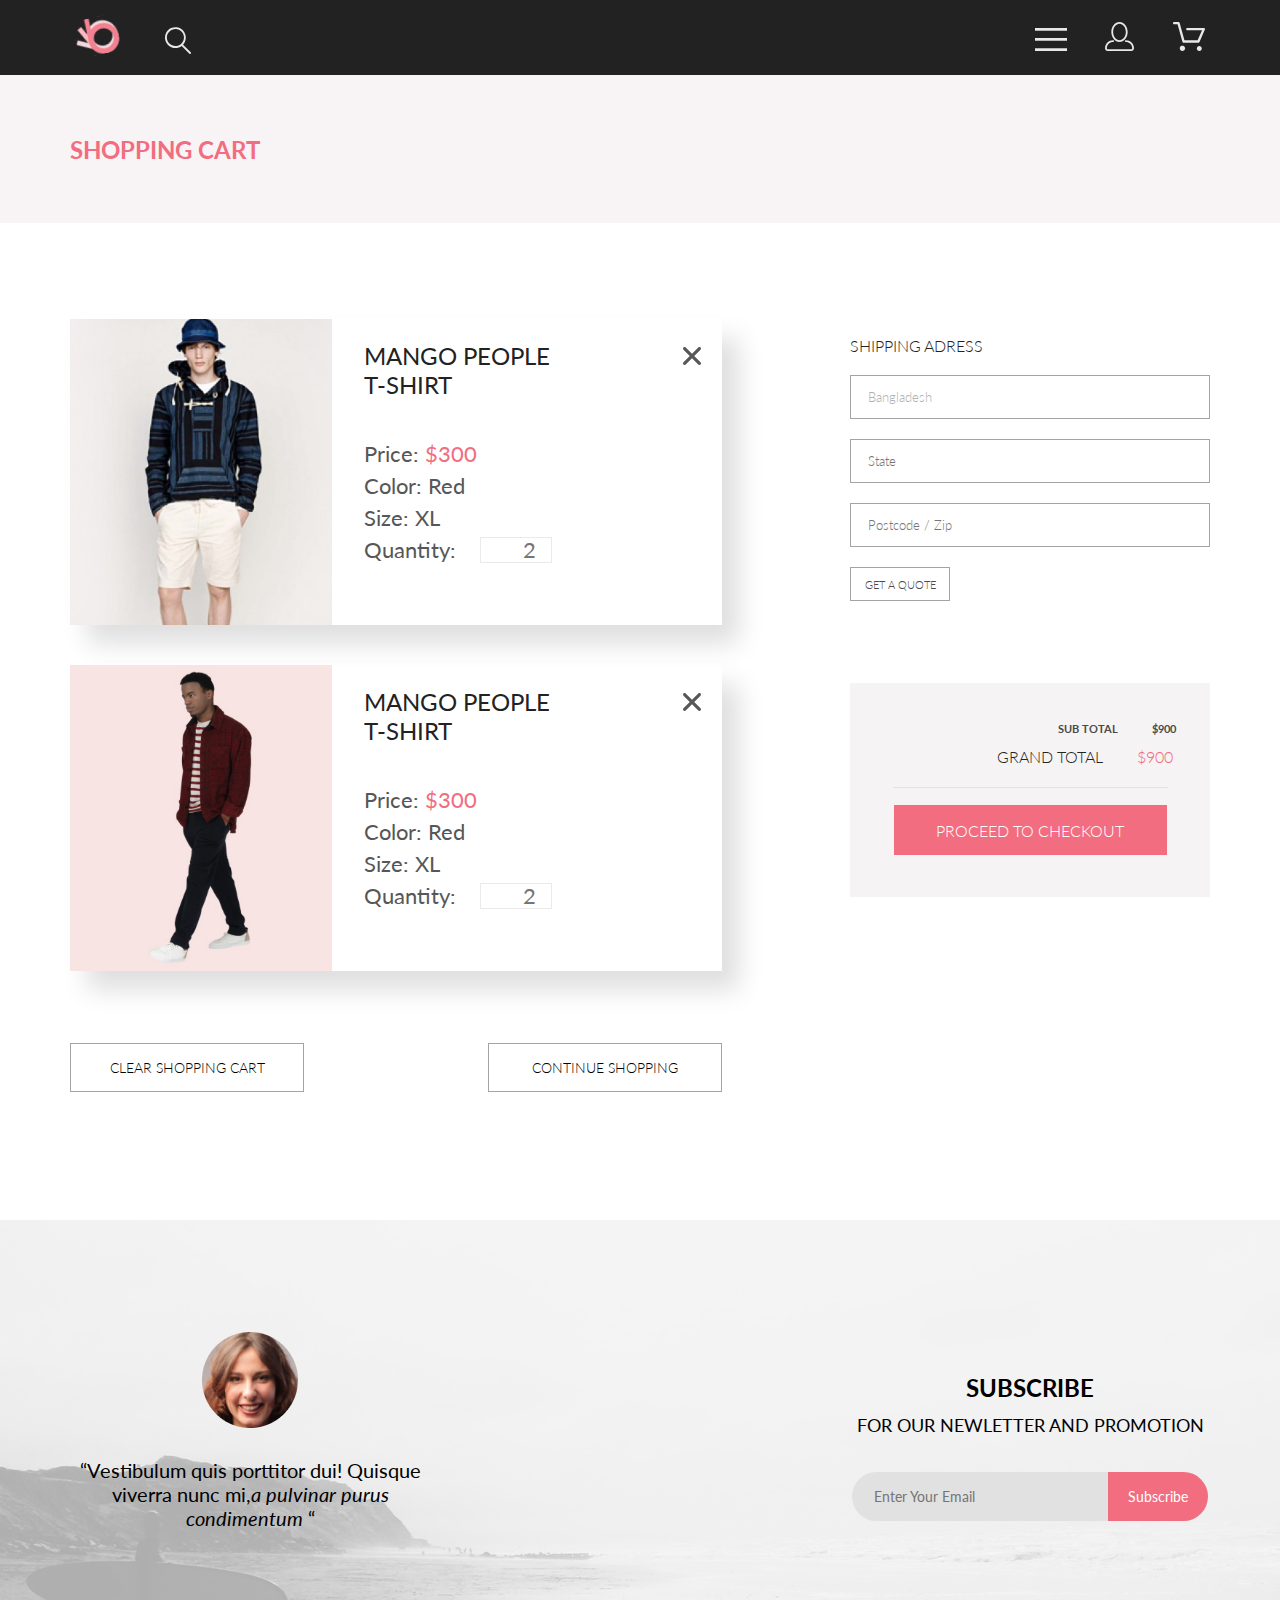
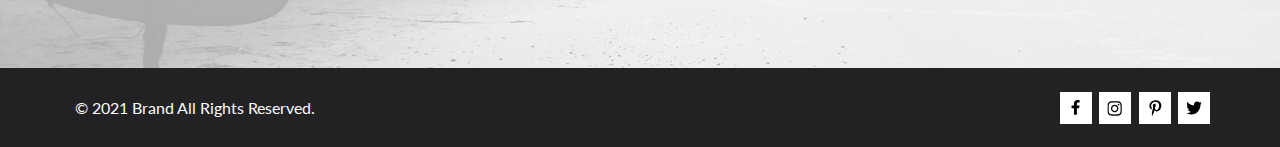
==== commit 41eb8504: "Finished Desktop Part" ====
--- a/cart.html
+++ b/cart.html
@@ -12,13 +12,13 @@
 <body>
     <header class="header centre">
         <div class="header__left">
-            <a href="index.html"><img class="header__logo_img" src="img/logo.svg" alt="logo"></a>
-            <a href="#"><img class="header__search_img" src="img/search.svg" alt="search"></a>
+            <a href="index.html"><img class="header__logo" src="img/logo.svg" alt="logo"></a>
+            <a href="#"><img class="header__search" src="img/search.svg" alt="search"></a>
         </div>
         <div class="header__right">
-            <a href="index.html"><img class="header__menu_img header__right_img" src="img/menu.svg" alt="menu"></a>
-            <a href="Catalog.html"><img class="header__cabinet_img header__right_img" src="img/cabinet.svg" alt="cabinet"></a>
-            <a href="cart.html"><img class="header__basket_img header__right_img" src="img/basket.svg" alt="basket"></a>
+            <a href="index.html"><img class="header__menu header__right_imgHover" src="img/menu.svg" alt="menu"></a>
+            <a href="checkout.html"><img class="header__sign header__right_imgHover" src="img/cabinet.svg" alt="sign"></a>
+            <a href="cart.html"><img class="header__cart header__right_imgHover" src="img/basket.svg" alt="cart"></a>
         </div>
     </header>
     <div class="navi centre">
@@ -153,14 +153,14 @@
         <div class="footer__content centre">
             <aside class="footer__content_position">
                 <img src="img/avatar.png" alt="avatar">
-                <p class="footer__person_text">
+                <p class="footer__content_personText">
                     “Vestibulum quis porttitor dui! Quisque viverra nunc mi,<em>a pulvinar purus condimentum</em> “
                 </p>
     
             </aside>
             <div class="footer__content_position">
                 <h2 class="footer__content_heading">
-                    <span class="footer__heading">SUBSCRIBE</span> <br>  <span class="footer__text">FOR OUR NEWLETTER AND PROMOTION</span>
+                    <span class="footer__content_formHeading">SUBSCRIBE</span> <br>  <span class="footer__content_formText">FOR OUR NEWLETTER AND PROMOTION</span>
                 </h2>
                 <form class="footer__content_form" action="#">
                     <input class="footer__content_email" type="email" placeholder="Enter Your Email" maxlength="40"><input class="footer__content_button" type="submit" value="Subscribe">
@@ -172,7 +172,7 @@
             <p class="footer__bott_text">© 2021  Brand  All Rights Reserved.</p>
             <div class="footer__bott_link">
                 <a href="#">
-                    <div class="footer__bott_link_box">
+                    <div class="footer__bott_linkBox">
                         <svg width="32" height="32" viewBox="0 0 32 32" fill="none" xmlns="http://www.w3.org/2000/svg">
                             
                             <path class="footer__bott_links" d="M19.0884 16.28L19.5069 13.616H16.8902V11.8873C16.8902 11.1585 17.2557 10.4481 18.4277 10.4481H19.6172V8.17997C19.6172 8.17997 18.5377 8 17.5056 8C15.3507 8 13.9422 9.27593 13.9422 11.5857V13.616H11.5469V16.28H13.9422V22.72H16.8902V16.28H19.0884Z" fill="black"/>
@@ -180,7 +180,7 @@
                     </div>
                 </a>
                 <a  href="#">
-                    <div class="footer__bott_link_box">
+                    <div class="footer__bott_linkBox">
                         <svg width="33" height="32" viewBox="0 0 33 32" fill="none" xmlns="http://www.w3.org/2000/svg">
 
                             <g clip-path="url(#clip0)">
@@ -195,7 +195,7 @@
                     </div>
                 </a>
                 <a href="#">
-                    <div class="footer__bott_link_box">
+                    <div class="footer__bott_linkBox">
                         <svg width="32" height="32" viewBox="0 0 32 32" fill="none" xmlns="http://www.w3.org/2000/svg">
                             <g clip-path="url(#clip0)">
                             <path class="footer__bott_links" d="M16.7403 8.20312C13.5556 8.20312 10.4082 10.3406 10.4082 13.8C10.4082 16 11.6374 17.25 12.3823 17.25C12.6896 17.25 12.8666 16.3875 12.8666 16.1438C12.8666 15.8531 12.1309 15.2344 12.1309 14.025C12.1309 11.5125 14.0305 9.73125 16.4889 9.73125C18.6027 9.73125 20.1671 10.9406 20.1671 13.1625C20.1671 14.8219 19.506 17.9344 17.3642 17.9344C16.5913 17.9344 15.9302 17.3719 15.9302 16.5656C15.9302 15.3844 16.7496 14.2406 16.7496 13.0219C16.7496 10.9531 13.835 11.3281 13.835 13.8281C13.835 14.3531 13.9002 14.9344 14.133 15.4125C13.7046 17.2688 12.8293 20.0344 12.8293 21.9469C12.8293 22.5375 12.9131 23.1188 12.969 23.7094C13.0745 23.8281 13.0218 23.8156 13.1832 23.7563C14.7476 21.6 14.6917 21.1781 15.3994 18.3562C15.7812 19.0875 16.7683 19.4812 17.5505 19.4812C20.8469 19.4812 22.3275 16.2469 22.3275 13.3313C22.3275 10.2281 19.6643 8.20312 16.7403 8.20312Z" fill="black"/>
@@ -210,7 +210,7 @@
                     </div>
                 </a>
                 <a href="#">
-                    <div class="footer__bott_link_box"> 
+                    <div class="footer__bott_linkBox"> 
                         <svg width="32" height="32" viewBox="0 0 32 32" fill="none" xmlns="http://www.w3.org/2000/svg">
 
                             <g clip-path="url(#clip0)">
--- a/style.css
+++ b/style.css
@@ -1,4 +1,131 @@
 /* //////////PAGE Setting\\\\\\\\\\ */
+@-webkit-keyframes logoSize {
+  0% {
+    -webkit-transform: scale(1.1, 1.1);
+            transform: scale(1.1, 1.1);
+  }
+  100% {
+    -webkit-transform: scale(1, 1);
+            transform: scale(1, 1);
+  }
+}
+@keyframes logoSize {
+  0% {
+    -webkit-transform: scale(1.1, 1.1);
+            transform: scale(1.1, 1.1);
+  }
+  100% {
+    -webkit-transform: scale(1, 1);
+            transform: scale(1, 1);
+  }
+}
+
+@-webkit-keyframes promoLine {
+  0% {
+    -webkit-transform: scaleY(0);
+            transform: scaleY(0);
+  }
+  100% {
+    -webkit-transform: scaleY(1);
+            transform: scaleY(1);
+  }
+}
+
+@keyframes promoLine {
+  0% {
+    -webkit-transform: scaleY(0);
+            transform: scaleY(0);
+  }
+  100% {
+    -webkit-transform: scaleY(1);
+            transform: scaleY(1);
+  }
+}
+
+@-webkit-keyframes promoText {
+  0% {
+    -webkit-transform: scaleX(0);
+            transform: scaleX(0);
+  }
+  100% {
+    -webkit-transform: scaleX(1);
+            transform: scaleX(1);
+  }
+}
+
+@keyframes promoText {
+  0% {
+    -webkit-transform: scaleX(0);
+            transform: scaleX(0);
+  }
+  100% {
+    -webkit-transform: scaleX(1);
+            transform: scaleX(1);
+  }
+}
+
+@-webkit-keyframes jello-horizontal {
+  0% {
+    -webkit-transform: scale3d(1, 1, 1);
+    transform: scale3d(1, 1, 1);
+  }
+  30% {
+    -webkit-transform: scale3d(1.25, 0.75, 1);
+    transform: scale3d(1.25, 0.75, 1);
+  }
+  40% {
+    -webkit-transform: scale3d(0.75, 1.25, 1);
+    transform: scale3d(0.75, 1.25, 1);
+  }
+  50% {
+    -webkit-transform: scale3d(1.15, 0.85, 1);
+    transform: scale3d(1.15, 0.85, 1);
+  }
+  65% {
+    -webkit-transform: scale3d(0.95, 1.05, 1);
+    transform: scale3d(0.95, 1.05, 1);
+  }
+  75% {
+    -webkit-transform: scale3d(1.05, 0.95, 1);
+    transform: scale3d(1.05, 0.95, 1);
+  }
+  100% {
+    -webkit-transform: scale3d(1, 1, 1);
+    transform: scale3d(1, 1, 1);
+  }
+}
+
+@keyframes jello-horizontal {
+  0% {
+    -webkit-transform: scale3d(1, 1, 1);
+    transform: scale3d(1, 1, 1);
+  }
+  30% {
+    -webkit-transform: scale3d(1.25, 0.75, 1);
+    transform: scale3d(1.25, 0.75, 1);
+  }
+  40% {
+    -webkit-transform: scale3d(0.75, 1.25, 1);
+    transform: scale3d(0.75, 1.25, 1);
+  }
+  50% {
+    -webkit-transform: scale3d(1.15, 0.85, 1);
+    transform: scale3d(1.15, 0.85, 1);
+  }
+  65% {
+    -webkit-transform: scale3d(0.95, 1.05, 1);
+    transform: scale3d(0.95, 1.05, 1);
+  }
+  75% {
+    -webkit-transform: scale3d(1.05, 0.95, 1);
+    transform: scale3d(1.05, 0.95, 1);
+  }
+  100% {
+    -webkit-transform: scale3d(1, 1, 1);
+    transform: scale3d(1, 1, 1);
+  }
+}
+
 * {
   margin: 0;
   padding: 0;
@@ -39,12 +166,31 @@
   padding-right: 5px;
 }
 
-.header__search_img {
+.header__right_imgHover {
+  margin-left: 34px;
+}
+
+.header__right_imgHover:hover {
+  -webkit-animation: logoSize 0.8s;
+          animation: logoSize 0.8s;
+}
+
+.header__logo {
+  -webkit-transition: -webkit-transform 0.75s;
+  transition: -webkit-transform 0.75s;
+  transition: transform 0.75s;
+  transition: transform 0.75s, -webkit-transform 0.75s;
+  -webkit-transform: rotate(-12deg);
+          transform: rotate(-12deg);
+}
+
+.header__logo:hover {
+  -webkit-transform: rotate(12deg);
+          transform: rotate(12deg);
+}
+
+.header__search {
   margin-left: 41px;
-}
-
-.header__right_img {
-  margin-left: 34px;
 }
 
 /* //////////PromoBox\\\\\\\\\\ */
@@ -57,26 +203,39 @@
   background: rgba(113, 103, 105, 0.08);
 }
 
-.promo__left_img {
+.promo__img {
   width: 100%;
 }
 
+.promo__left {
+  -webkit-box-flex: 1;
+      -ms-flex-positive: 1;
+          flex-grow: 1;
+}
+
 .promo__right {
   display: -webkit-box;
   display: -ms-flexbox;
   display: flex;
+  -webkit-box-flex: 1;
+      -ms-flex-positive: 1;
+          flex-grow: 1;
   -webkit-box-align: center;
       -ms-flex-align: center;
           align-items: center;
   width: 800px;
   background-color: #F1E4E6;
-}
-
-.promo__right_line {
+  -webkit-box-sizing: border-box;
+          box-sizing: border-box;
+}
+
+.promo__right_animLine {
   padding-left: 64px;
-}
-
-.promo__right_text {
+  -webkit-animation: promoLine 3s;
+          animation: promoLine 3s;
+}
+
+.promo__right_content {
   display: -webkit-box;
   display: -ms-flexbox;
   display: flex;
@@ -89,6 +248,8 @@
   -webkit-box-pack: end;
       -ms-flex-pack: end;
           justify-content: flex-end;
+  -webkit-animation: promoText 1s;
+          animation: promoText 1s;
 }
 
 .promo__right_header {
@@ -98,18 +259,32 @@
   color: #222222;
 }
 
-.promo__right_content {
+.promo__right_text {
   font-weight: 700;
   font-size: 32px;
   line-height: 38.5px;
   color: #222222;
 }
 
-.promo__right_contentred {
+.promo__right_textRed {
   color: #F16D7F;
 }
 
 /* //////////CatalogBox\\\\\\\\\\ */
+.catalog {
+  -webkit-transition: -webkit-transform 0.5s, -webkit-box-shadow 1s;
+  transition: -webkit-transform 0.5s, -webkit-box-shadow 1s;
+  transition: transform 0.5s, box-shadow 1s;
+  transition: transform 0.5s, box-shadow 1s, -webkit-transform 0.5s, -webkit-box-shadow 1s;
+}
+
+.catalog:hover {
+  -webkit-transform: scale(1.01, 1.01);
+          transform: scale(1.01, 1.01);
+  -webkit-box-shadow: 0 0 100px -50px;
+          box-shadow: 0 0 100px -50px;
+}
+
 .catalog__top {
   margin-top: 64px;
   display: -webkit-box;
@@ -146,7 +321,7 @@
   color: aliceblue;
 }
 
-.catalog__heading_text {
+.catalog__headText {
   font-weight: 300;
   font-size: 16px;
   line-height: 19px;
@@ -154,7 +329,7 @@
   text-align: center;
 }
 
-.catalog_heading_redtext {
+.catalog__headRedText {
   font-size: 24px;
   line-height: 40px;
   text-align: center;
@@ -162,11 +337,11 @@
   color: #F16D7F;
 }
 
-.catalog__bott {
+.catalog__bottom {
   margin-top: 30px;
 }
 
-.catalog__text_bott {
+.catalog__textBottom {
   position: absolute;
   height: 180px;
   width: 1140px;
@@ -202,7 +377,7 @@
           align-items: center;
 }
 
-.product__head_header {
+.product__headHeader {
   font-size: 30px;
   line-height: 36px;
   color: #222222;
@@ -210,7 +385,7 @@
   text-align: center;
 }
 
-.product__head_text {
+.product__headText {
   font-size: 14px;
   line-height: 17px;
   color: #9F9F9F;
@@ -235,47 +410,7 @@
   gap: 30px;
 }
 
-.product__card_self:hover .product__card_img {
-  -webkit-filter: brightness(50%);
-          filter: brightness(50%);
-}
-
-.product__card_self:hover .product__add_cart {
-  display: -webkit-box;
-  display: -ms-flexbox;
-  display: flex;
-}
-
-.product__add_cart {
-  font-size: 14px;
-  line-height: 17px;
-  color: #FFFFFF;
-  border: 1px solid #FFFFFF;
-  width: 138px;
-  height: 43px;
-  display: -webkit-box;
-  display: -ms-flexbox;
-  display: flex;
-  -ms-flex-pack: distribute;
-      justify-content: space-around;
-  -webkit-box-align: center;
-      -ms-flex-align: center;
-          align-items: center;
-  position: absolute;
-  top: 188px;
-  left: 110px;
-  -webkit-box-shadow: 0 0 5px #FFFFFF;
-          box-shadow: 0 0 5px #FFFFFF;
-  display: none;
-}
-
-.product__add_cart:active {
-  background-color: rgba(255, 255, 255, 0.2);
-  -webkit-box-shadow: 0 0 10px #FFFFFF;
-          box-shadow: 0 0 10px #FFFFFF;
-}
-
-.product__card_self {
+.product__cardSelf {
   position: relative;
   display: -webkit-box;
   display: -ms-flexbox;
@@ -292,19 +427,83 @@
   background-color: #F8F8F8;
 }
 
-.product__card_info {
+.product__cardSelf:hover .product__cardImg {
+  -webkit-filter: brightness(50%);
+          filter: brightness(50%);
+  -webkit-transform: scale(1.03, 1.03);
+          transform: scale(1.03, 1.03);
+}
+
+.product__cardSelf:hover .product__addCart {
+  display: -webkit-box;
+  display: -ms-flexbox;
+  display: flex;
+}
+
+.product__cardImg {
+  -webkit-transition: -webkit-filter 1s, -webkit-transform 1s;
+  transition: -webkit-filter 1s, -webkit-transform 1s;
+  transition: filter 1s, transform 1s;
+  transition: filter 1s, transform 1s, -webkit-filter 1s, -webkit-transform 1s;
+}
+
+.product__addCart {
+  font-size: 14px;
+  line-height: 17px;
+  color: #FFFFFF;
+  border: 1px solid #FFFFFF;
+  width: 138px;
+  height: 43px;
+  display: -webkit-box;
+  display: -ms-flexbox;
+  display: flex;
+  -ms-flex-pack: distribute;
+      justify-content: space-around;
+  -webkit-box-align: center;
+      -ms-flex-align: center;
+          align-items: center;
+  position: absolute;
+  top: 188px;
+  left: 110px;
+  -webkit-box-shadow: 0 0 5px #FFFFFF;
+          box-shadow: 0 0 5px #FFFFFF;
+  display: none;
+}
+
+.product__addCart:active {
+  background-color: rgba(255, 255, 255, 0.2);
+  -webkit-box-shadow: 0 0 10px #FFFFFF;
+          box-shadow: 0 0 10px #FFFFFF;
+}
+
+.product__addSale {
+  opacity: 0.7;
+  width: 46px;
+  height: 24px;
+  background-color: #F16D7F;
+  color: #ffffff;
+  text-align: center;
+  line-height: 24px;
+  position: absolute;
+  top: 30px;
+  left: 30px;
+  -webkit-animation: jello-horizontal 1.2s 2s 5 both;
+          animation: jello-horizontal 1.2s 2s 5 both;
+}
+
+.product__cardInfo {
   margin-top: 25px;
   padding-left: 16px;
   width: 328px;
 }
 
-.product__card_header {
+.product__cardHeader {
   font-size: 13px;
   line-height: 16px;
   color: #000000;
 }
 
-.product__card_text {
+.product__cardText {
   font-weight: 300;
   font-size: 14px;
   line-height: 17px;
@@ -312,7 +511,7 @@
   margin-top: 12px;
 }
 
-.product__card_price {
+.product__cardPrice {
   font-size: 16px;
   line-height: 19px;
   color: #F16D7F;
@@ -329,7 +528,7 @@
   color: #FFFFFF;
 }
 
-.product__button_box {
+.product__button_hov {
   border: 1px solid #FF6A6A;
   height: 47px;
   width: 211px;
@@ -344,7 +543,7 @@
           align-items: center;
 }
 
-.product__button_box:hover {
+.product__button_hov:hover {
   background-color: #F16D7F;
 }
 
@@ -361,7 +560,7 @@
           align-items: center;
   margin-top: 95px;
   background-color: #222224;
-  height: 341px;
+  min-height: 341px;
 }
 
 .footer__top_position {
@@ -396,7 +595,7 @@
   font-size: 14px;
   line-height: 17px;
   color: #FBFBFB;
-  width: 360px;
+  max-width: 360px;
   min-height: 34px;
 }
 
@@ -407,6 +606,8 @@
   -webkit-box-pack: justify;
       -ms-flex-pack: justify;
           justify-content: space-between;
+  -ms-flex-wrap: wrap;
+      flex-wrap: wrap;
   -webkit-box-align: center;
       -ms-flex-align: center;
           align-items: center;
@@ -428,32 +629,38 @@
   -webkit-box-align: center;
       -ms-flex-align: center;
           align-items: center;
-}
-
-.footer__person_text {
+  -ms-flex-preferred-size: 360px;
+      flex-basis: 360px;
+}
+
+.footer__content_personText {
   font-weight: 400;
   font-size: 20px;
   line-height: 24px;
   text-align: center;
-  width: 360px;
+  max-width: 360px;
   min-height: 99px;
   margin-top: 30px;
 }
 
 .footer__content_heading {
   text-align: center;
-  width: 557px;
+  min-width: 356px;
   min-height: 61px;
 }
 
-.footer__heading {
+.footer__content_formPosition {
+  padding-right: 64px;
+}
+
+.footer__content_formHeading {
   font-weight: 700;
   font-size: 24px;
   line-height: 40px;
   text-align: center;
 }
 
-.footer__text {
+.footer__content_formText {
   font-weight: 400;
   font-size: 18px;
   line-height: 30px;
@@ -493,7 +700,7 @@
 }
 
 .footer__content_button:hover {
-  background-color: #E05C6E;
+  background-color: #e05c6e;
 }
 
 .footer__bott {
@@ -517,7 +724,7 @@
   padding-left: 5px;
 }
 
-.footer__bott_link_box {
+.footer__bott_linkBox {
   height: 32px;
   width: 32px;
   background-color: #FFFFFF;
@@ -534,8 +741,12 @@
   margin-left: 7.3px;
 }
 
-.footer__bott_link_box:hover {
+.footer__bott_linkBox:hover {
   background-color: #F16D7F;
+}
+
+.footer__bott_linkBox:hover .footer__bott_links {
+  fill: white;
 }
 
 .footer__bott_link {
@@ -554,10 +765,6 @@
   -webkit-box-align: center;
       -ms-flex-align: center;
           align-items: center;
-}
-
-.footer__bott_link_box:hover .footer__bott_links {
-  fill: white;
 }
 
 /* //////////CATALOG PAGE\\\\\\\\\\ */
@@ -605,7 +812,7 @@
 }
 
 /* //////////Product Box\\\\\\\\\\ */
-.product__head_position {
+.product__headPosition {
   display: block;
 }
 
@@ -1080,6 +1287,15 @@
           align-items: flex-start;
   -webkit-box-shadow: 17px 19px 24px rgba(0, 0, 0, 0.13);
           box-shadow: 17px 19px 24px rgba(0, 0, 0, 0.13);
+  -webkit-transition: -webkit-transform 0.5s;
+  transition: -webkit-transform 0.5s;
+  transition: transform 0.5s;
+  transition: transform 0.5s, -webkit-transform 0.5s;
+}
+
+.cart__card_self:hover {
+  -webkit-transform: scale(1.03, 1.03);
+          transform: scale(1.03, 1.03);
 }
 
 .cart__card_self_img {
@@ -1313,6 +1529,144 @@
 }
 
 .cart__form_final_button:hover {
-  background-color: #E05C6E;
+  background-color: #e05c6e;
+}
+
+/* //////////CHECKOUT PAGE\\\\\\\\\\ */
+.checkout {
+  margin-top: 64px;
+  display: -webkit-box;
+  display: -ms-flexbox;
+  display: flex;
+  -webkit-box-pack: justify;
+      -ms-flex-pack: justify;
+          justify-content: space-between;
+}
+
+.checkout__form_heading {
+  font-weight: 300;
+  font-size: 16px;
+  line-height: 19px;
+  color: #222222;
+}
+
+.checkout__form_input {
+  border: 1px solid #A4A4A4;
+  width: 360px;
+  height: 44px;
+  -webkit-padding-start: 16px;
+          padding-inline-start: 16px;
+  -webkit-padding-end: 16px;
+          padding-inline-end: 16px;
+  margin-top: 20px;
+}
+
+.checkout__form_input::-webkit-input-placeholder {
+  font-weight: 300;
+  font-size: 13px;
+  line-height: 16px;
+  color: #B1B1B1;
+}
+
+.checkout__form_radioButton {
+  margin-top: 31px;
+  margin-bottom: 33px;
+  display: -webkit-box;
+  display: -ms-flexbox;
+  display: flex;
+}
+
+.checkout__form_radioPosition {
+  margin-right: 10px;
+}
+
+.checkout__form_radioText {
+  margin-right: 20px;
+  font-weight: 300;
+  font-size: 11px;
+  line-height: 13px;
+  color: #000000;
+}
+
+.checkout__form_helpText {
+  font-weight: 300;
+  font-size: 13px;
+  line-height: 16px;
+  color: #B1B1B1;
+  width: 360px;
+  margin-top: 15px;
+  margin-bottom: 40px;
+}
+
+.checkout__form_button {
+  width: 167px;
+  height: 50px;
+  background-color: #F16D7F;
+  font-weight: 300;
+  font-size: 14px;
+  line-height: 17px;
+  color: #FFFFFF;
+  display: -webkit-box;
+  display: -ms-flexbox;
+  display: flex;
+  -webkit-box-pack: center;
+      -ms-flex-pack: center;
+          justify-content: center;
+  -webkit-box-align: center;
+      -ms-flex-align: center;
+          align-items: center;
+  border: 0;
+}
+
+.checkout__form_button:hover {
+  background-color: #e05c6e;
+}
+
+.checkout__form_buttText {
+  margin-right: 20px;
+  line-height: 14px;
+}
+
+.checkout__text {
+  max-width: 652px;
+  margin-left: 64px;
+}
+
+.checkout__text_heading {
+  font-weight: 300;
+  font-size: 24px;
+  line-height: 29px;
+  color: #000000;
+  margin-bottom: 22px;
+}
+
+.checkout__text_info {
+  font-weight: 300;
+  font-size: 24px;
+  line-height: 29px;
+  color: #000000;
+  margin-bottom: 22px;
+}
+
+.checkout__text_list {
+  font-weight: 300;
+  font-size: 24px;
+  line-height: 29px;
+  color: #000000;
+  margin-bottom: 22px;
+  list-style-type: none;
+}
+
+.checkout__text_listElements {
+  margin-bottom: 16px;
+}
+
+.checkout__text_listElements::before {
+  content: url(img/checkout/listMarker.svg);
+  padding-right: 23px;
+}
+
+.footer__checkout_position {
+  margin-top: 96px;
 }
 /*# sourceMappingURL=style.css.map */